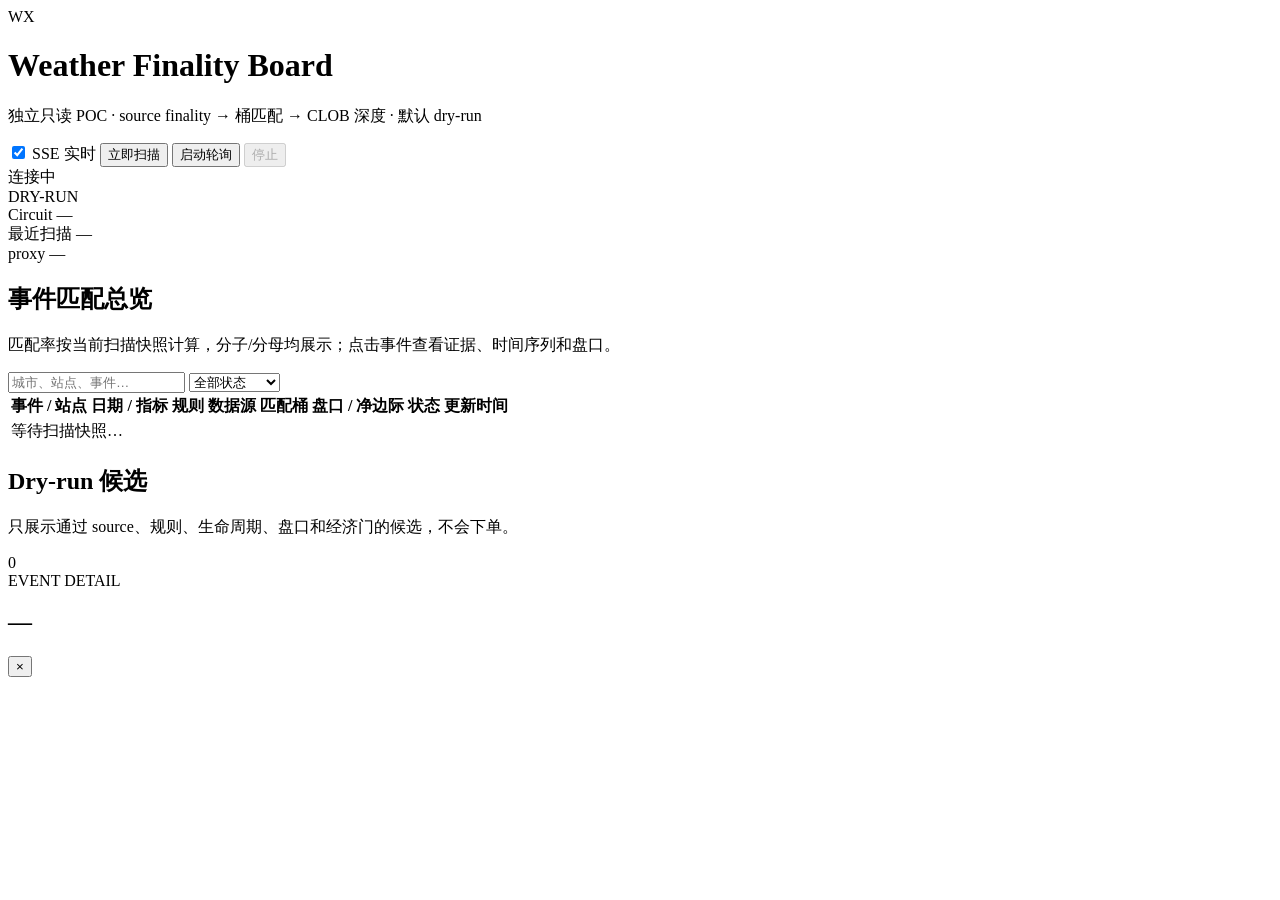
==== weather_board/public/index.html @ 7643d4f6 "Initial commit of the weather finality dry-run scanner. Version the standalone POC, board, and fixtu" ====
<!doctype html>
<html lang="zh-CN">
  <head>
    <meta charset="utf-8" />
    <meta name="viewport" content="width=device-width, initial-scale=1" />
    <meta name="weather-module" content="weather-board" />
    <title>Polymarket Weather Board</title>
    <link rel="preconnect" href="https://fonts.googleapis.com" />
    <link rel="preconnect" href="https://fonts.gstatic.com" crossorigin />
    <link href="https://fonts.googleapis.com/css2?family=IBM+Plex+Sans:wght@400;500;600;700&family=Sora:wght@600;700;800&display=swap" rel="stylesheet" />
    <link rel="stylesheet" href="/src/styles.css" />
  </head>
  <body>
    <div class="bg" aria-hidden="true"></div>
    <header class="top">
      <div class="brand">
        <span class="brand__mark">WX</span>
        <div>
          <h1>Weather Finality Board</h1>
          <p>独立只读 POC · source finality → 桶匹配 → CLOB 深度 · 默认 dry-run</p>
        </div>
      </div>
      <div class="actions">
        <label class="toggle"><input id="autoRefresh" type="checkbox" checked /> SSE 实时</label>
        <button id="btnScan" class="btn btn--ghost" type="button">立即扫描</button>
        <button id="btnStart" class="btn btn--primary" type="button">启动轮询</button>
        <button id="btnStop" class="btn btn--danger" type="button" disabled>停止</button>
      </div>
    </header>

    <section class="meta">
      <div class="pill" id="pillConnection">连接中</div>
      <div class="pill pill--muted" id="pillMode">DRY-RUN</div>
      <div class="pill pill--muted" id="pillCircuit">Circuit —</div>
      <div class="pill pill--muted" id="pillScan">最近扫描 —</div>
      <div class="pill pill--muted" id="pillProxy">proxy —</div>
    </section>

    <main class="page">
      <section class="kpis" id="kpis"></section>
      <section class="toolbar panel">
        <div>
          <h2>事件匹配总览</h2>
          <p class="muted">匹配率按当前扫描快照计算，分子/分母均展示；点击事件查看证据、时间序列和盘口。</p>
        </div>
        <div class="filters">
          <input id="search" type="search" placeholder="城市、站点、事件…" />
          <select id="statusFilter">
            <option value="">全部状态</option>
            <option value="final">source final</option>
            <option value="provisional">provisional</option>
            <option value="opportunity">有候选</option>
            <option value="review">review</option>
            <option value="no_trade">no trade</option>
          </select>
        </div>
      </section>
      <section class="panel table-wrap">
        <table>
          <thead>
            <tr>
              <th>事件 / 站点</th>
              <th>日期 / 指标</th>
              <th>规则</th>
              <th>数据源</th>
              <th>匹配桶</th>
              <th>盘口 / 净边际</th>
              <th>状态</th>
              <th>更新时间</th>
            </tr>
          </thead>
          <tbody id="eventRows">
            <tr><td colspan="8" class="empty">等待扫描快照…</td></tr>
          </tbody>
        </table>
      </section>
      <section class="panel candidates-panel">
        <div class="section-head">
          <div>
            <h2>Dry-run 候选</h2>
            <p class="muted">只展示通过 source、规则、生命周期、盘口和经济门的候选，不会下单。</p>
          </div>
          <span class="count" id="candidateCount">0</span>
        </div>
        <div id="candidates" class="candidate-grid"></div>
      </section>
    </main>

    <aside id="detail" class="drawer" aria-hidden="true">
      <div class="drawer__head">
        <div><span class="eyebrow">EVENT DETAIL</span><h2 id="detailTitle">—</h2></div>
        <button id="btnCloseDetail" class="icon-btn" type="button" aria-label="关闭">×</button>
      </div>
      <div id="detailBody" class="drawer__body"></div>
    </aside>
    <div id="toast" class="toast" role="status"></div>
    <script src="/src/main.js" type="module"></script>
  </body>
</html>
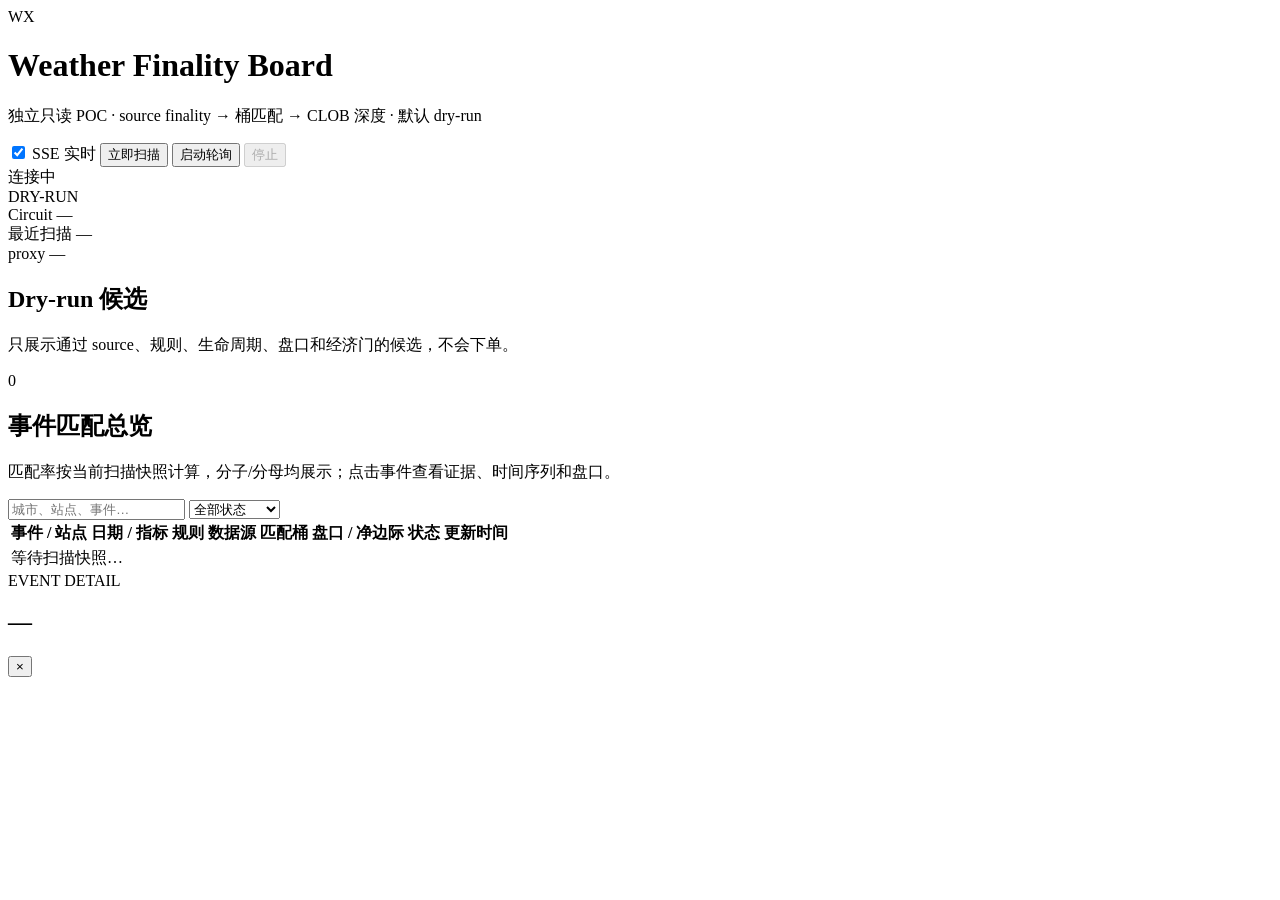
==== commit 5997c285: "Enable capped live FAK buys with per-token dedup, and surface candidates above the event table. Keep" ====
--- a/weather_board/public/index.html
+++ b/weather_board/public/index.html
@@ -38,6 +38,16 @@
 
     <main class="page">
       <section class="kpis" id="kpis"></section>
+      <section class="panel candidates-panel">
+        <div class="section-head">
+          <div>
+            <h2>Dry-run 候选</h2>
+            <p class="muted">只展示通过 source、规则、生命周期、盘口和经济门的候选，不会下单。</p>
+          </div>
+          <span class="count" id="candidateCount">0</span>
+        </div>
+        <div id="candidates" class="candidate-grid"></div>
+      </section>
       <section class="toolbar panel">
         <div>
           <h2>事件匹配总览</h2>
@@ -74,16 +84,6 @@
           </tbody>
         </table>
       </section>
-      <section class="panel candidates-panel">
-        <div class="section-head">
-          <div>
-            <h2>Dry-run 候选</h2>
-            <p class="muted">只展示通过 source、规则、生命周期、盘口和经济门的候选，不会下单。</p>
-          </div>
-          <span class="count" id="candidateCount">0</span>
-        </div>
-        <div id="candidates" class="candidate-grid"></div>
-      </section>
     </main>
 
     <aside id="detail" class="drawer" aria-hidden="true">
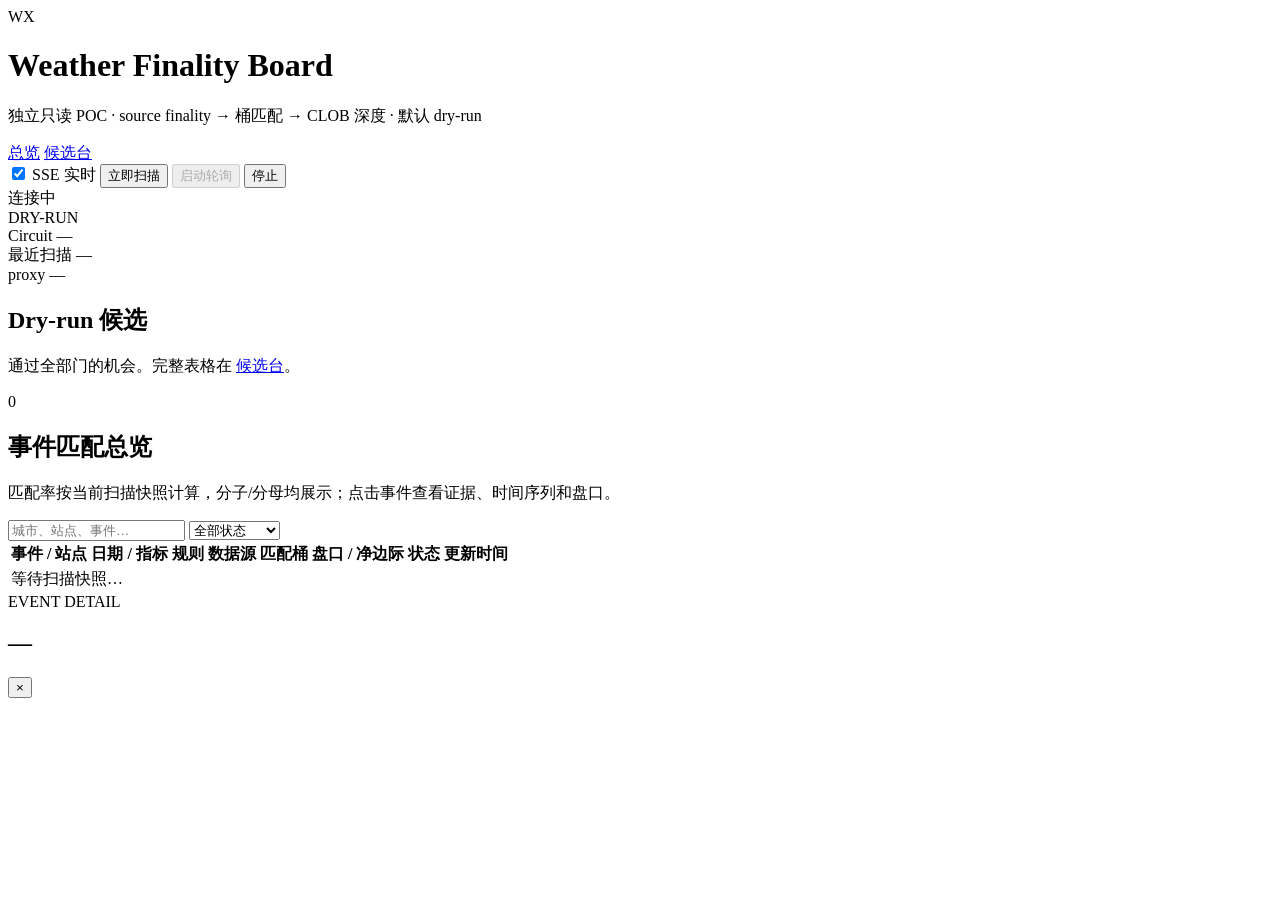
==== commit 4861dbd6: "Add a Candidate Desk so opportunities are readable without JSON, and match live NOAA/WU sampling to " ====
--- a/weather_board/public/index.html
+++ b/weather_board/public/index.html
@@ -21,10 +21,14 @@
         </div>
       </div>
       <div class="actions">
+        <nav class="site-nav" aria-label="页面">
+          <a href="/" aria-current="page">总览</a>
+          <a href="/candidates">候选台</a>
+        </nav>
         <label class="toggle"><input id="autoRefresh" type="checkbox" checked /> SSE 实时</label>
         <button id="btnScan" class="btn btn--ghost" type="button">立即扫描</button>
-        <button id="btnStart" class="btn btn--primary" type="button">启动轮询</button>
-        <button id="btnStop" class="btn btn--danger" type="button" disabled>停止</button>
+        <button id="btnStart" class="btn btn--primary" type="button" disabled>启动轮询</button>
+        <button id="btnStop" class="btn btn--danger" type="button">停止</button>
       </div>
     </header>
 
@@ -42,7 +46,7 @@
         <div class="section-head">
           <div>
             <h2>Dry-run 候选</h2>
-            <p class="muted">只展示通过 source、规则、生命周期、盘口和经济门的候选，不会下单。</p>
+            <p class="muted">通过全部门的机会。完整表格在 <a href="/candidates">候选台</a>。</p>
           </div>
           <span class="count" id="candidateCount">0</span>
         </div>
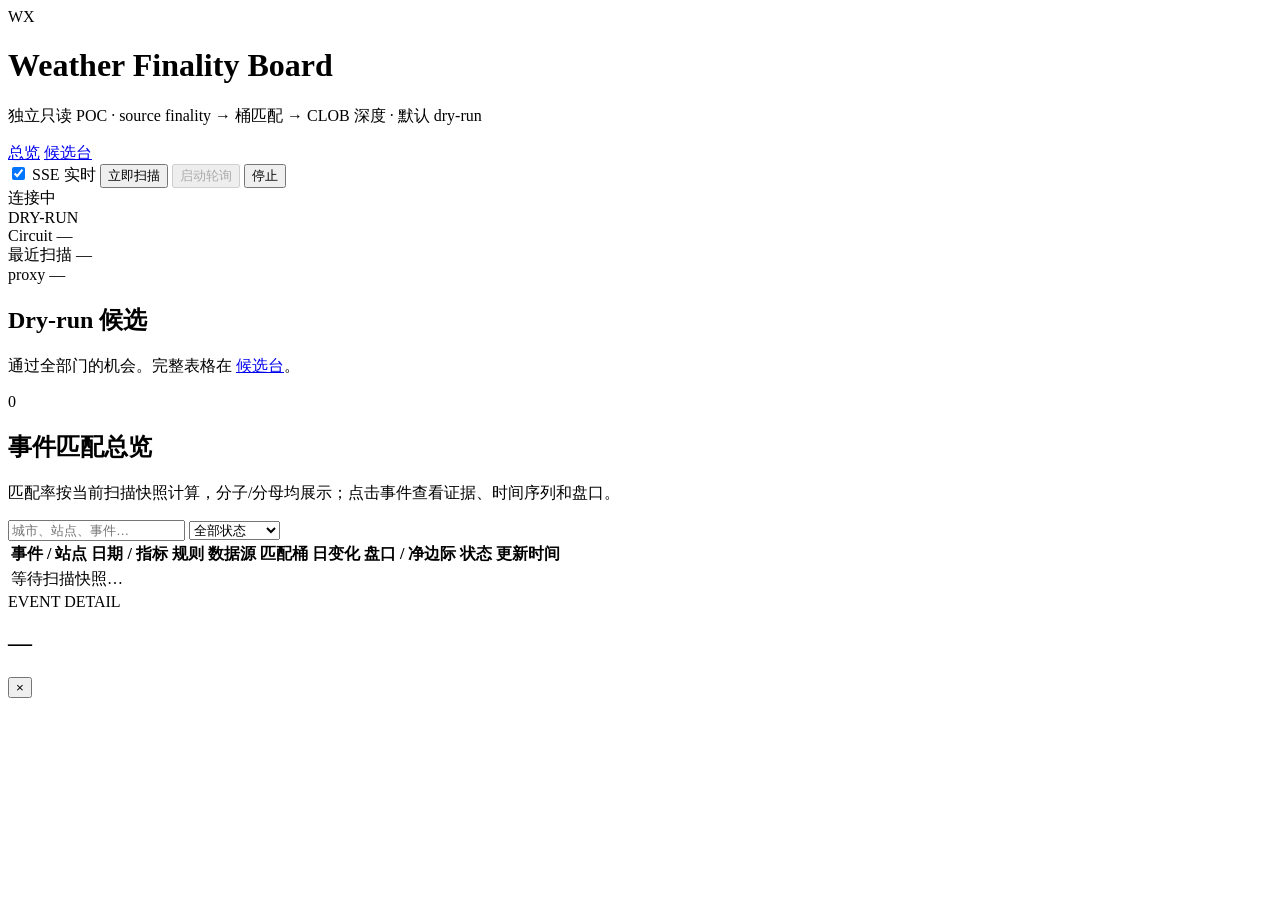
==== commit 72e0f7df: "Buy a confirmed daily extreme only after yesterday's peak or trough lands in the window. Diurnal Yes" ====
--- a/weather_board/public/index.html
+++ b/weather_board/public/index.html
@@ -78,13 +78,14 @@
               <th>规则</th>
               <th>数据源</th>
               <th>匹配桶</th>
+              <th>日变化</th>
               <th>盘口 / 净边际</th>
               <th>状态</th>
               <th>更新时间</th>
             </tr>
           </thead>
           <tbody id="eventRows">
-            <tr><td colspan="8" class="empty">等待扫描快照…</td></tr>
+            <tr><td colspan="9" class="empty">等待扫描快照…</td></tr>
           </tbody>
         </table>
       </section>
